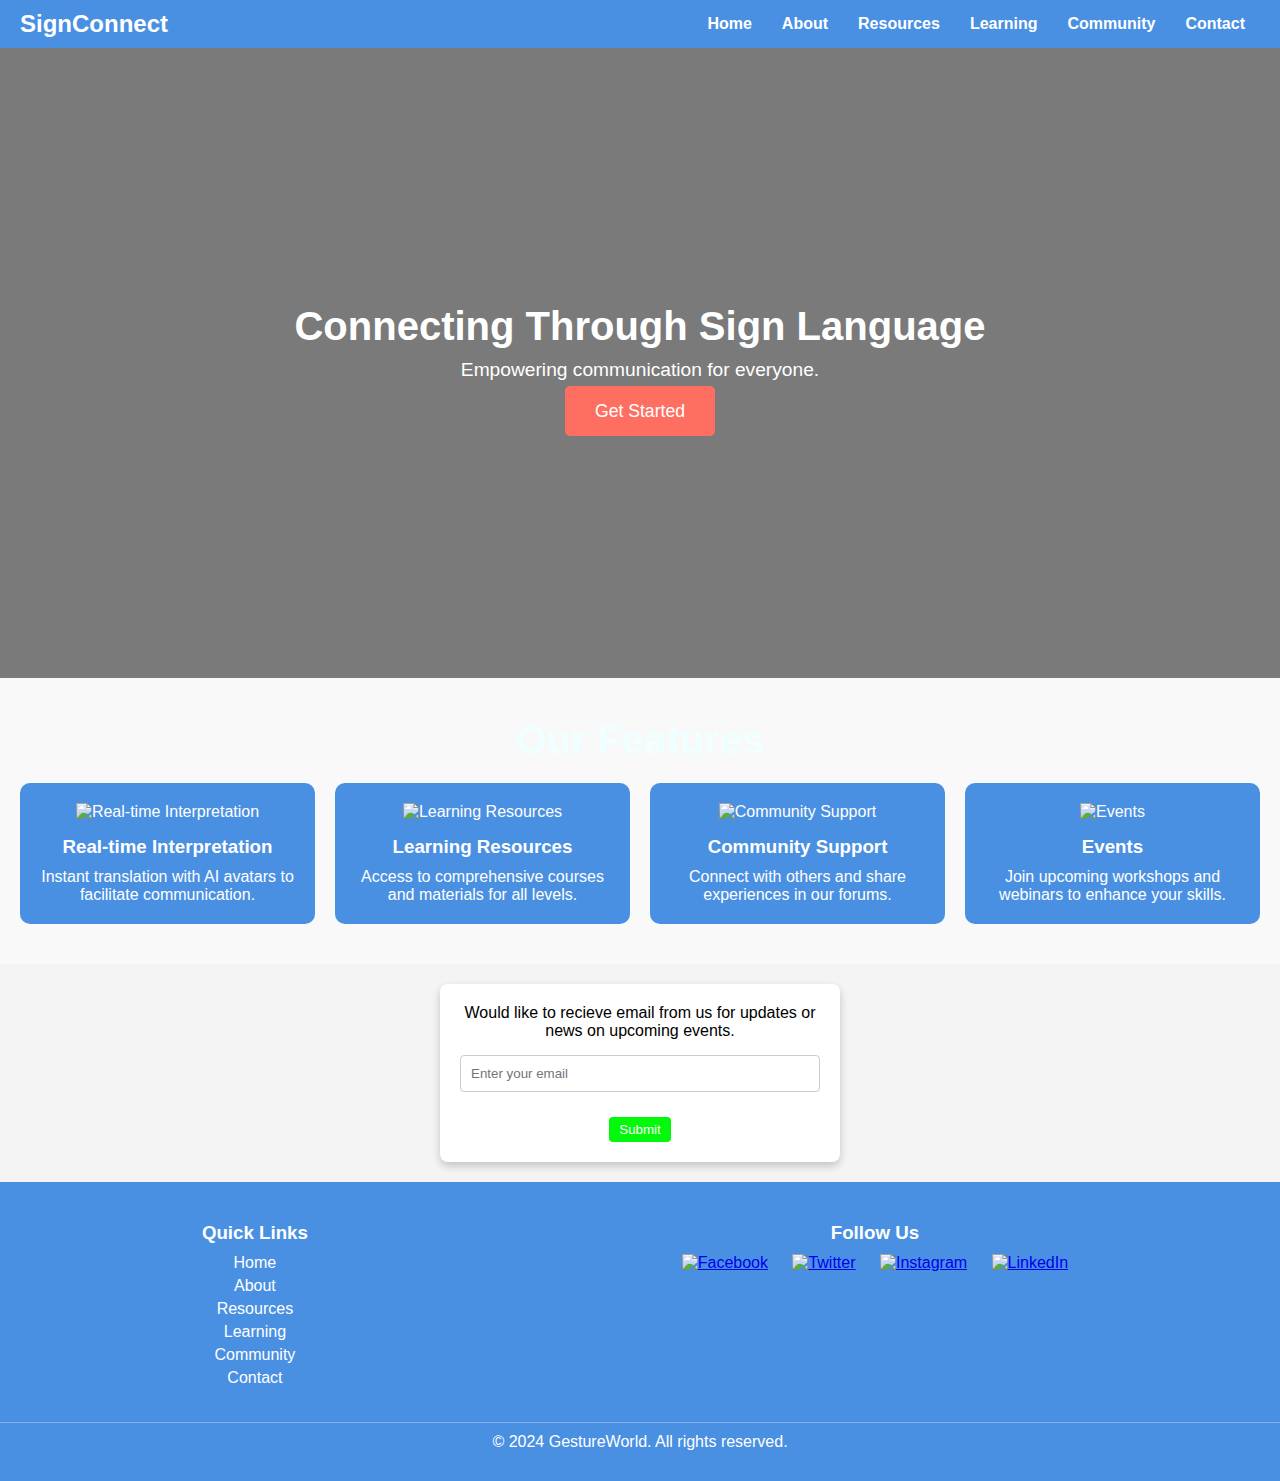
==== index.html @ c3b694fb "Add files via upload" ====
<!DOCTYPE html>
<html lang="en">
<head>
    <meta charset="UTF-8">
    <meta name="viewport" content="width=device-width, initial-scale=1.0">
    <link rel="stylesheet" href="style.css">
    <title>GestureWorld</title>
</head>
<body>

    <!--HEADER SECTION-->    

    <header>
        <div class="logo">
            <h1>SignConnect</h1> 
        </div>
        <nav>
            <div class="menu-toggle" id="mobile-menu">
                <span class="bar"></span>
                <span class="bar"></span>
                <span class="bar"></span>
            </div>
            <ul class="nav-list">
                <li><a href="index.html">Home</a></li>
                <li><a href="about.html">About</a></li>
                <li><a href="resources.html">Resources</a></li>
                <li><a href="learning.html">Learning</a></li>
                <li><a href="community.html">Community</a></li>
                <li><a href="contact.html">Contact</a></li>
            </ul>
        </nav>
    </header>
    
    <!--HERO SECTION-->

    <section id="home" class="hero">
        <div class="hero-overlay">
            <div class="hero-content">
                <h2>Connecting Through Sign Language</h2>
                <p>Empowering communication for everyone.</p>
                <a href="resources.html" class="cta-button">Get Started</a>
            </div>
        </div>
    </section>
    
    
    <!--FEATURES SECTION-->

    <section id="features" class="features">
        <h2>Our Features</h2>
        <div class="features-grid">
            <div class="feature-card">
                <img src="https://img.icons8.com/ios-filled/100/ffffff/video-conference.png" alt="Real-time Interpretation" />
                <h3>Real-time Interpretation</h3>
                <p>Instant translation with AI avatars to facilitate communication.</p>
            </div>
            <div class="feature-card">
                <img src="https://img.icons8.com/ios-filled/100/ffffff/book.png" alt="Learning Resources" />
                <h3>Learning Resources</h3>
                <p>Access to comprehensive courses and materials for all levels.</p>
            </div>
            <div class="feature-card">
                <img src="https://img.icons8.com/?size=100&id=J715ns61u5eV&format=png&color=ffffff" alt="Community Support" />
                <h3>Community Support</h3>
                <p>Connect with others and share experiences in our forums.</p>
            </div>
            <div class="feature-card">
                <img src="https://img.icons8.com/ios-filled/100/ffffff/calendar.png" alt="Events" />
                <h3>Events</h3>
                <p>Join upcoming workshops and webinars to enhance your skills.</p>
            </div>
        </div>
    </section>

    <!-- email for updates-->

    <div class="container-email">
        <div class="input-div-email">
            <p .class="p-email">Would like to recieve email from us for updates or news on upcoming events.</p>
            <input type="email" id="email" placeholder="Enter your email" />
            <button id="submit-btn-email">Submit</button>
        </div>
    </div>

    <!--FOOTER SECTION-->

    <footer>
        <div class="footer-content">
            <div class="footer-links">
                <h3>Quick Links</h3>
                <ul>
                    <li><a href="index.html">Home</a></li>
                    <li><a href="about.html">About</a></li>
                    <li><a href="resources.html">Resources</a></li>
                    <li><a href="learning.html">Learning</a></li>
                    <li><a href="community.html">Community</a></li>
                    <li><a href="contact.html">Contact</a></li>
                </ul>
            </div>
            <div class="footer-socials">
                <h3>Follow Us</h3>
                <a href="https://www.facebook.com/jeycee.jeyka?mibextid=ZbWKwL
                "><img src="https://img.icons8.com/ios-filled/30/ffffff/facebook.png" alt="Facebook" /></a>
                <a href="https://x.com/Jeyceejeyka?t=9aEMUOuHzL9Ar-4bbLEusg&s=09
                "><img src="https://img.icons8.com/ios-filled/30/ffffff/twitter.png" alt="Twitter" /></a>
                <a href="https://www.instagram.com/jeyc_oder/profilecard/?igsh=MTd0a2dsM2o5bnh0aA=="><img src="https://img.icons8.com/ios-filled/30/ffffff/instagram-new.png" alt="Instagram" /></a>
                <a href="#"><img src="https://img.icons8.com/ios-filled/30/ffffff/linkedin.png" alt="LinkedIn" /></a>
            </div>
        </div>
        <div class="footer-bottom">
            <p>&copy; 2024 GestureWorld. All rights reserved.</p>
        </div>
    </footer>
    


    <script src="script.js"></script>
</body>
</html>
---- style.css ----
* {
    margin: 0;
    padding: 0;
    box-sizing: border-box;
}

body {
    font-family: Arial, sans-serif;
    background-color: #f4f4f4;
    background-image: url("https://img.freepik.com/free-photo/dark-blue-plain-wall-background_53876-92976.jpg?t=st=1729061289~exp=1729064889~hmac=1a1ee05577dd827e419858bfae2bd4fa1b04952e13acac9934f347ee50d264d7&w=996");

}

    /* HEADER SECTION*/

header {
    display: flex;
    justify-content: space-between;
    align-items: center;
    background-color: #4a90e2;
    padding: 10px 20px;
    color: white;
}

.logo h1 {
    font-size: 24px;
}

nav {
    position: relative;
}

.menu-toggle {
    display: none;
    flex-direction: column;
    cursor: pointer;
}

.bar {
    height: 4px;
    width: 25px;
    background-color: white;
    margin: 3px 0;
    transition: 0.3s;
}

.nav-list {
    list-style-type: none;
    display: flex;
}

.nav-list li {
    margin: 0 15px;
}

.nav-list li a {
    text-decoration: none;
    color: white;
    font-weight: bold;
    transition: color 0.3s;
}

.nav-list li a:hover {
    color: #ba0a0a; 
}

/* Responsive Design */
@media (max-width: 600px) {
    .menu-toggle {
        display: flex;
    }

    .nav-list {
        display: none; /* Initially hidden */
        flex-direction: column;
        position: absolute;
        top: 60px; 
        right: 20px;
        background-color: #4a90e2;
        padding: 10px;
        border-radius: 5px;
    }

    .nav-list.active {
        display: flex; /* Show when active */
    }

    nav ul li {
        margin: 10px 0;
    }
}

/* HERO SECTION*/

.hero {
    background-image: url('https://img.freepik.com/free-psd/diverse-people-3d-composition_23-2150618995.jpg?t=st=1729063391~exp=1729066991~hmac=aa700e8d4d1557fbc747e26712cebc829057b4c2108b0b51b4e7fca5a5fe138e&w=996');
    height: 70vh; 
    position: relative;
    background-repeat: no-repeat;
    background-size: cover;
    background-origin: border-box;
}



.hero-overlay {
    position: absolute;
    top: 0;
    left: 0;
    right: 0;
    bottom: 0;
    background: rgba(0, 0, 0, 0.5);
    display: flex;
    justify-content: center;
    align-items: center;
}

.hero-content {
    text-align: center;
    color: white;
    z-index: 1;
    object-fit: cover;
}

.hero h2 {
    font-size: 2.5em;
    margin-bottom: 10px;
}

.hero p {
    font-size: 1.2em;
    margin-bottom: 20px;
}

.cta-button {
    background-color: #ff6f61;
    color: white;
    padding: 15px 30px;
    border: none;
    border-radius: 5px;
    text-decoration: none;
    font-size: 1.1em;
    transition: background-color 0.3s;
}

.cta-button:hover {
    background-color: #e65c50;
}

/* Responsive Design for Hero Section */
@media (max-width: 600px) {
    .hero h2 {
        font-size: 1.8em; /* Smaller size on mobile */
    }

    .hero p {
        font-size: 1em; /* Smaller subtitle */
    }

    .cta-button {
        font-size: 1em; /* Button size on mobile */
        padding: 10px 20px; /* Adjust padding for mobile */
    }
}


/* FEATURES SECTION*/

.features {
    padding: 40px 20px;
    text-align: center;
    background-color: #f9f9f9; 
    background-image: url("https://img.freepik.com/free-photo/dark-blue-plain-wall-background_53876-92976.jpg?t=st=1729061289~exp=1729064889~hmac=1a1ee05577dd827e419858bfae2bd4fa1b04952e13acac9934f347ee50d264d7&w=996");

}

.features h2 {
    font-size: 2.5em;
    margin-bottom: 20px;
    color: azure;
}

.features-grid {
    display: grid;
    grid-template-columns: repeat(auto-fit, minmax(250px, 1fr)); /* Responsive grid */
    gap: 20px;
}

.feature-card {
    background-color: #4a90e2; 
    color: white;
    border-radius: 10px;
    padding: 20px;
    transition: transform 0.3s, box-shadow 0.3s;
}

.feature-card img {
    margin-bottom: 15px;
}

.feature-card h3 {
    margin-bottom: 10px;
}

.feature-card p {
    font-size: 1em;
}

/* Hover Effects */
.feature-card:hover {
    transform: translateY(-5px); 
    box-shadow: 0 4px 15px rgba(0, 0, 0, 0.2);
}

/* Responsive Design */
@media (max-width: 600px) {
    .features h2 {
        font-size: 2em; /* Smaller title size on mobile */
    }

    .feature-card p {
        font-size: 0.9em; /* Adjust paragraph size */
    }
}


/* email input for info*/

.container-email {
    display: flex;
    justify-content: center; 
    padding: 20px;
}

.input-div-email {
    background-color: #ffffff;
    padding: 20px;
    border-radius: 8px;
    box-shadow: 0 4px 8px rgba(0, 0, 0, 0.2); 
    text-align: center;
    max-width: 400px; 
    width: 100%; 
}

input[type="email"] {
    width: 100%; 
    padding: 10px;
    margin-bottom: 10px; 
    border: 1px solid #ccc; 
    border-radius: 4px; 
    margin-top: 15px;
}

#submit-btn-email {
    margin-top: 15px;
    padding: 5px 10px; 
    background-color: #03f80b; 
    color: white;
    border: none; 
    border-radius: 4px; 
    cursor: pointer; 
}

#submit-btn-email:hover {
    background-color: #45a049; 
}

p-email {
    margin: 10px 0 0; 
    color: #666; 
}

@media (max-width: 600px) {
    .input-div-email {
        padding: 15px; /* Adjust padding for smaller screens */
    }

    input[type="email"] {
        padding: 8px; /* Adjust padding for smaller input */
    }

    #submit-btn-email {
        padding: 8px 12px; /* Adjust button padding */
    }
}


/* FOOTER SECTION*/

footer {
    background-color: #4a90e2;
    color: white;
    padding: 20px 0;
    text-align: center;
}

.footer-content {
    display: flex;
    justify-content: space-around;
    padding: 20px;
}

.footer-links h3, .footer-socials h3 {
    margin-bottom: 10px;
}

.footer-links ul {
    list-style-type: none;
}

.footer-links ul li {
    margin: 5px 0;
}

.footer-links a {
    color: white;
    text-decoration: none;
    transition: color 0.3s;
}

.footer-links a:hover {
    color: #ffffff; /* Lighter shade on hover */
}

.footer-socials a {
    margin: 0 10px;
}

.footer-bottom {
    margin-top: 10px;
    padding: 10px 0;
    border-top: 1px solid rgba(255, 255, 255, 0.3);
}

/* Responsive Design */
@media (max-width: 600px) {
    .footer-content {
        flex-direction: column;
        align-items: center;
    }

    .footer-links {
        margin-bottom: 20px; /* Spacing for mobile */
    }
}
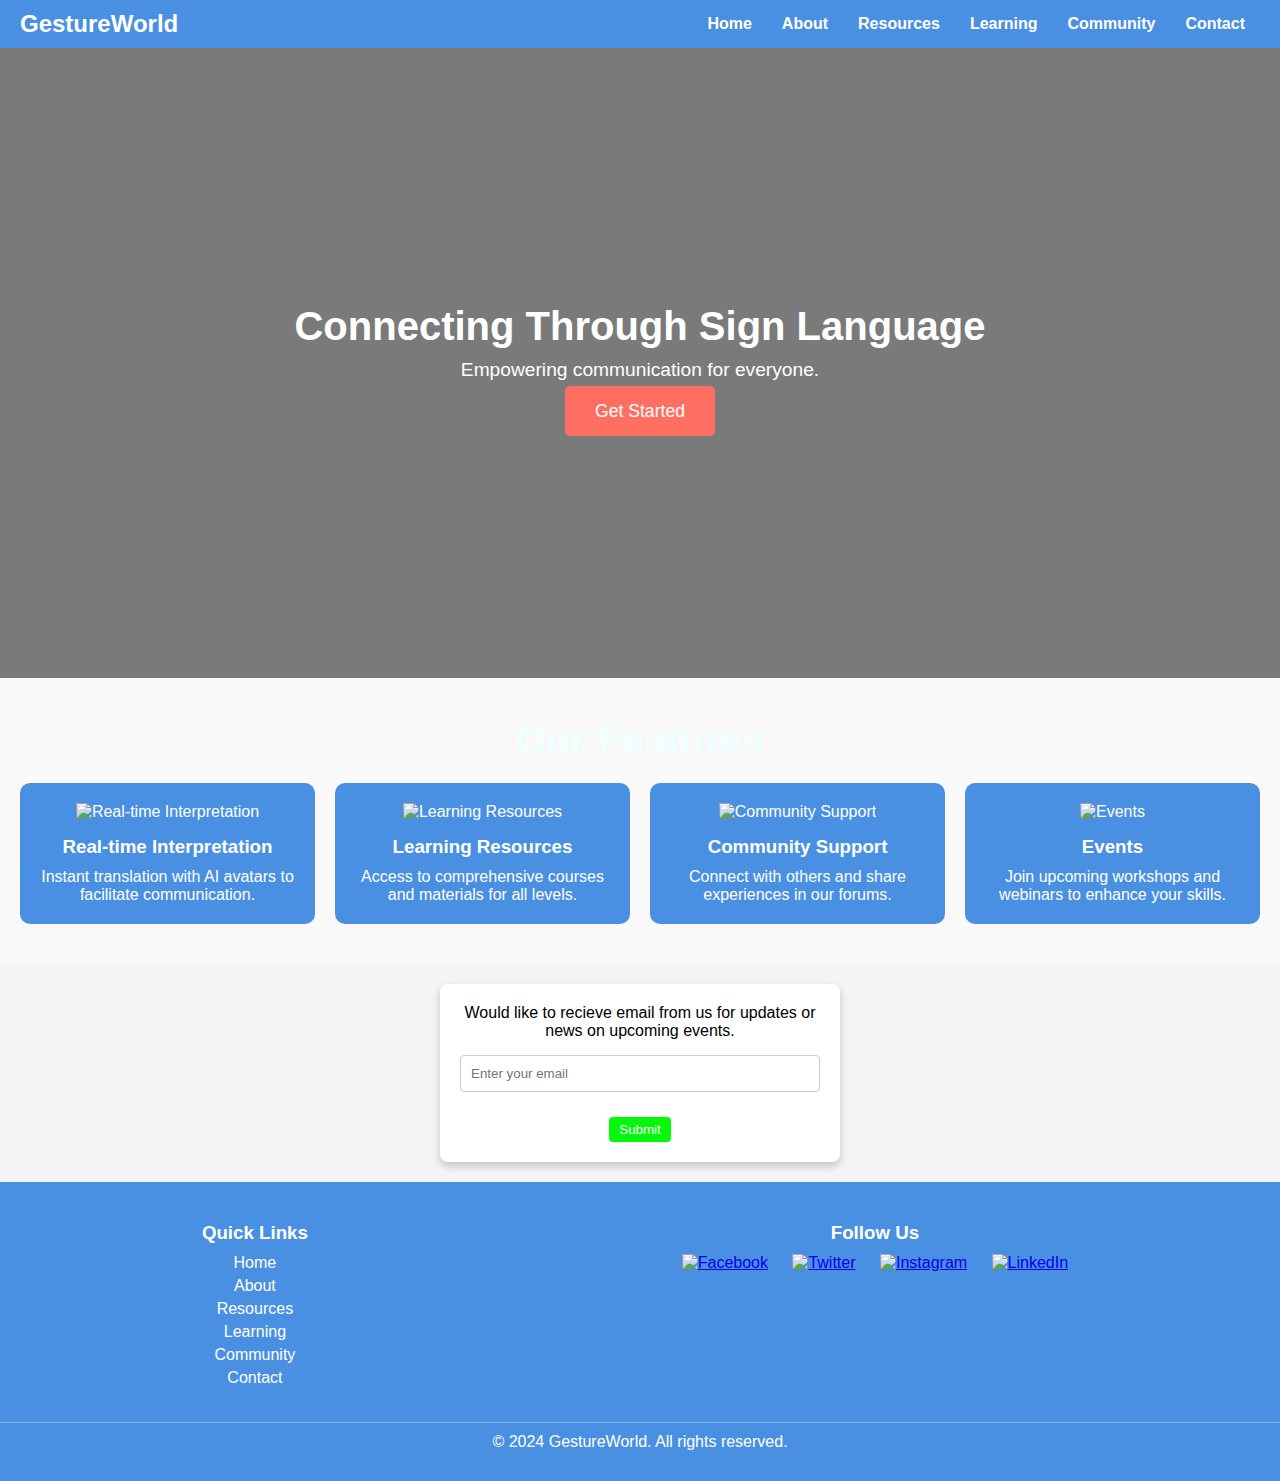
==== commit 9965bbb0: "Update index.html" ====
--- a/index.html
+++ b/index.html
@@ -12,7 +12,7 @@
 
     <header>
         <div class="logo">
-            <h1>SignConnect</h1> 
+            <h1>GestureWorld</h1> 
         </div>
         <nav>
             <div class="menu-toggle" id="mobile-menu">
